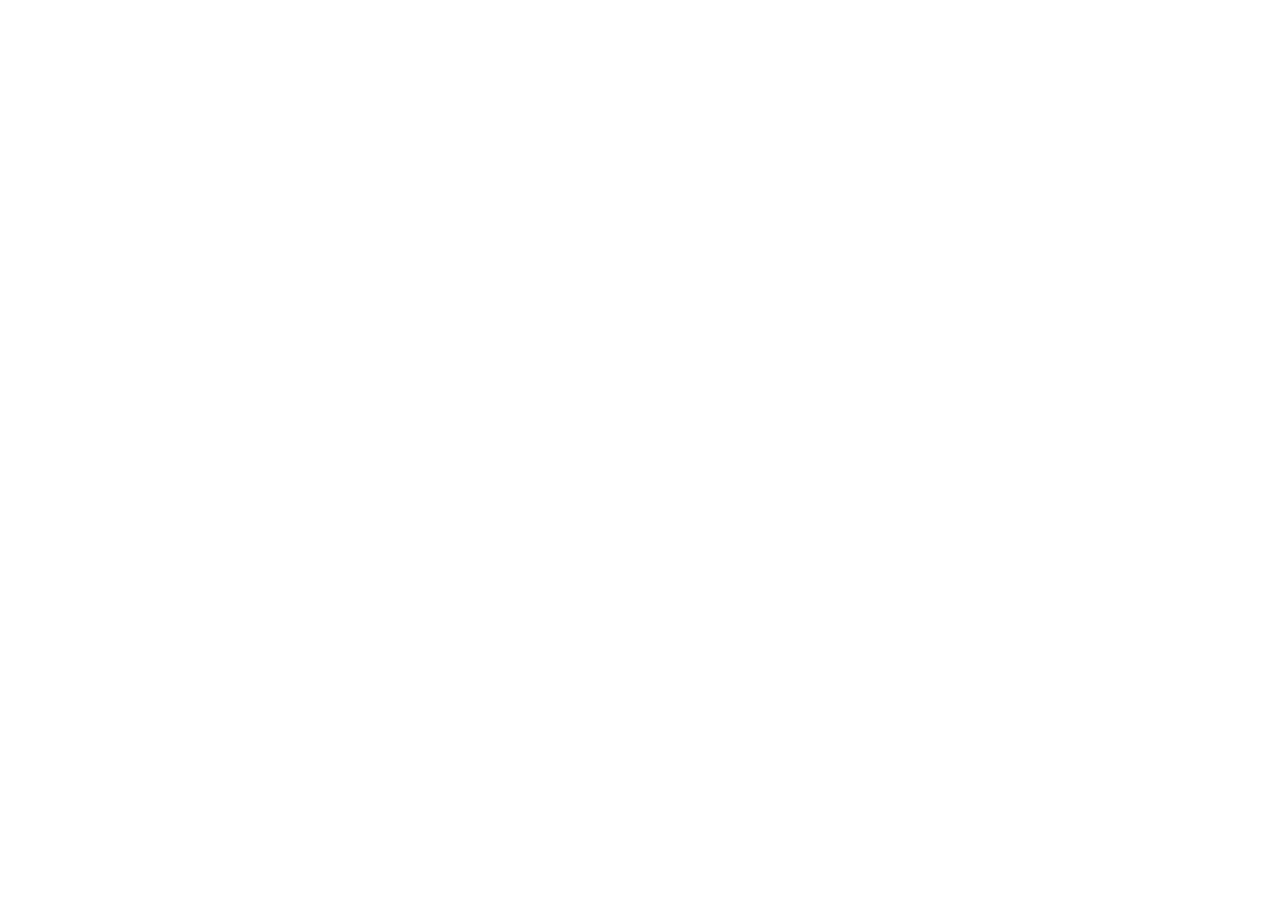
==== main.html @ 48586e5c "html-main" ====
<!DOCTYPE html>
<html lang="en">

<head>
   <meta charset="UTF-8">
   <meta name="viewport" content="width=device-width, initial-scale=1.0">
   <title>CRISI AI</title>
</head>

<body>

</body>

</html>
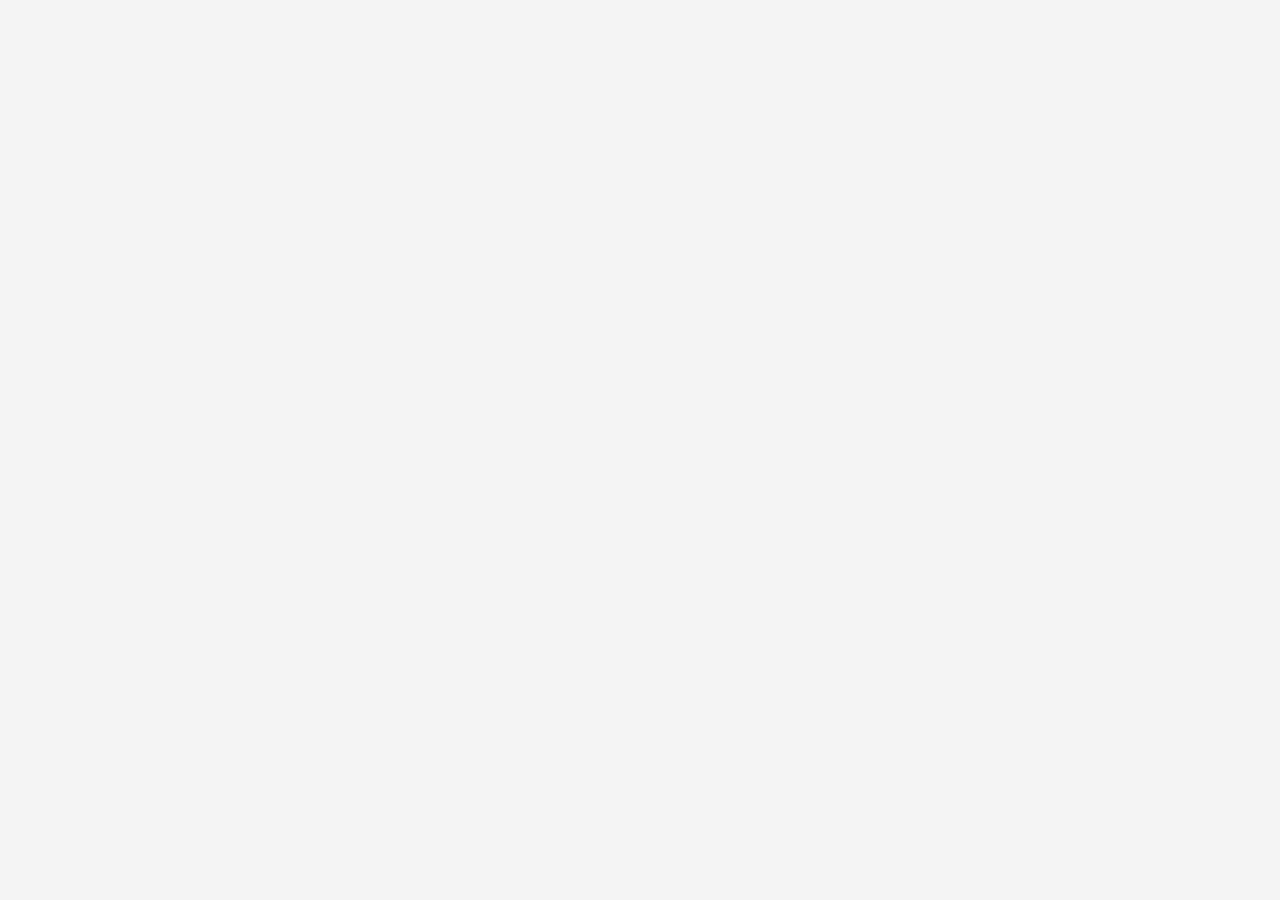
==== commit 12b2b5f3: "added the style and deleted brances" ====
--- a/main.html
+++ b/main.html
@@ -5,10 +5,14 @@
    <meta charset="UTF-8">
    <meta name="viewport" content="width=device-width, initial-scale=1.0">
    <title>CRISI AI</title>
+   <link rel="stylesheet" href="FRONTEND/style.css">
 </head>
 
 <body>
+   <p>
 
+
+   </p>
 </body>
 
 </html>
--- a/FRONTEND/style.css
+++ b/FRONTEND/style.css
@@ -0,0 +1,84 @@
+/* style.css - Basic Styling */
+
+/* Reset and Base Styles */
+* {
+  margin: 0;
+  padding: 0;
+  box-sizing: border-box;
+}
+
+body {
+  font-family: Arial, sans-serif;
+  line-height: 1.6;
+  color: #333;
+  background-color: #f4f4f4;
+}
+
+/* Container */
+.container {
+  max-width: 1200px;
+  margin: 0 auto;
+  padding: 20px;
+}
+
+/* Header Styles */
+header {
+  background-color: #2c3e50;
+  color: white;
+  padding: 20px;
+  text-align: center;
+}
+
+header h1 {
+  margin-bottom: 10px;
+}
+
+/* Navigation */
+nav ul {
+  list-style: none;
+  padding: 0;
+}
+
+nav ul li {
+  display: inline;
+  margin: 0 15px;
+}
+
+nav ul li a {
+  color: white;
+  text-decoration: none;
+}
+
+/* Main Content */
+main {
+  padding: 20px;
+  background-color: white;
+  margin: 20px 0;
+}
+
+/* Buttons */
+.btn {
+  display: inline-block;
+  padding: 10px 20px;
+  background-color: #3498db;
+  color: white;
+  text-decoration: none;
+  border-radius: 5px;
+  border: none;
+  cursor: pointer;
+}
+
+.btn:hover {
+  background-color: #2980b9;
+}
+
+/* Footer */
+footer {
+  background-color: #2c3e50;
+  color: white;
+  text-align: center;
+  padding: 15px;
+  position: fixed;
+  bottom: 0;
+  width: 100%;
+}
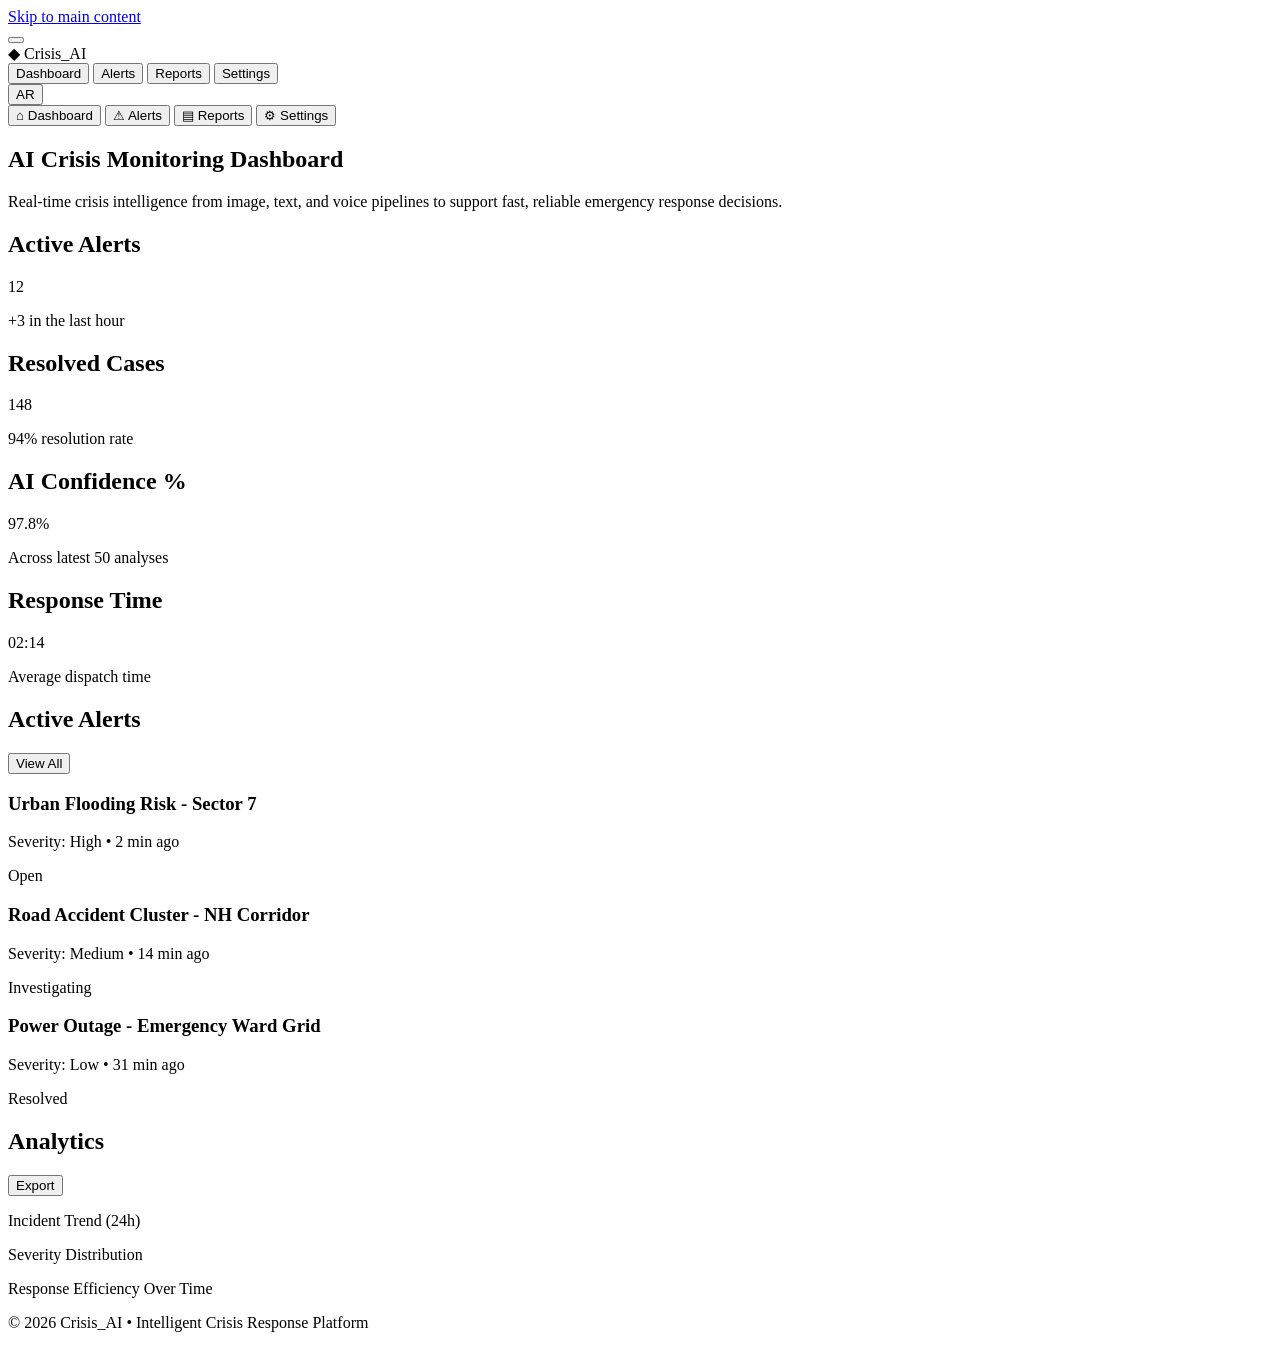
==== commit f09e927d: "added the ui and integrated the fronend with py but not working of initial stage need more improv. A" ====
--- a/main.html
+++ b/main.html
@@ -4,15 +4,287 @@
 <head>
    <meta charset="UTF-8">
    <meta name="viewport" content="width=device-width, initial-scale=1.0">
-   <title>CRISI AI</title>
-   <link rel="stylesheet" href="FRONTEND/style.css">
+   <title>Crisis_AI Dashboard</title>
+   <link rel="stylesheet" href="frontend/style.css">
+   <script src="frontend/api.js"></script>
 </head>
 
 <body>
-   <p>
-
-
-   </p>
+   <a class="skip-link" href="#main-content">Skip to main content</a>
+
+   <header class="top-nav glass-card" role="banner">
+      <button class="menu-toggle" id="menuToggle" aria-controls="sidebar" aria-expanded="false"
+         aria-label="Toggle navigation menu">
+         <span></span>
+         <span></span>
+         <span></span>
+      </button>
+
+      <div class="logo" aria-label="Crisis AI brand">
+         <span class="logo-mark" aria-hidden="true">◆</span>
+         <span class="logo-text">Crisis_AI</span>
+      </div>
+
+      <nav class="top-links" aria-label="Top navigation">
+         <button type="button" class="top-link active" data-target="main-content">Dashboard</button>
+         <button type="button" class="top-link" data-target="alerts-title">Alerts</button>
+         <button type="button" class="top-link" data-target="analytics-title">Reports</button>
+         <button type="button" class="top-link" data-target="settings-section">Settings</button>
+      </nav>
+
+      <button class="profile-btn" aria-label="User profile">AR</button>
+   </header>
+
+   <div class="layout">
+      <aside class="sidebar glass-card" id="sidebar" aria-label="Sidebar navigation">
+         <nav aria-label="Sidebar menu">
+            <button type="button" class="sidebar-item active" data-target="main-content">
+               <span class="icon" aria-hidden="true">⌂</span>
+               <span>Dashboard</span>
+            </button>
+            <button type="button" class="sidebar-item" data-target="alerts-title">
+               <span class="icon" aria-hidden="true">⚠</span>
+               <span>Alerts</span>
+            </button>
+            <button type="button" class="sidebar-item" data-target="analytics-title">
+               <span class="icon" aria-hidden="true">▤</span>
+               <span>Reports</span>
+            </button>
+            <button type="button" class="sidebar-item" data-target="settings-section">
+               <span class="icon" aria-hidden="true">⚙</span>
+               <span>Settings</span>
+            </button>
+         </nav>
+      </aside>
+
+      <main id="main-content" class="dashboard-main" tabindex="-1">
+         <section class="hero glass-card" aria-labelledby="hero-title">
+            <h1 id="hero-title">AI Crisis Monitoring Dashboard</h1>
+            <p>
+               Real-time crisis intelligence from image, text, and voice pipelines to support fast, reliable emergency
+               response decisions.
+            </p>
+         </section>
+
+         <section class="stats-grid" aria-label="Key metrics">
+            <article class="glass-card stat-card">
+               <h2>Active Alerts</h2>
+               <p class="stat-value danger">12</p>
+               <p class="stat-meta">+3 in the last hour</p>
+            </article>
+            <article class="glass-card stat-card">
+               <h2>Resolved Cases</h2>
+               <p class="stat-value success">148</p>
+               <p class="stat-meta">94% resolution rate</p>
+            </article>
+            <article class="glass-card stat-card">
+               <h2>AI Confidence %</h2>
+               <p class="stat-value">97.8%</p>
+               <p class="stat-meta">Across latest 50 analyses</p>
+            </article>
+            <article class="glass-card stat-card">
+               <h2>Response Time</h2>
+               <p class="stat-value">02:14</p>
+               <p class="stat-meta">Average dispatch time</p>
+            </article>
+         </section>
+
+         <section class="content-grid">
+            <section class="alerts-panel glass-card" aria-labelledby="alerts-title">
+               <div class="section-header">
+                  <h2 id="alerts-title">Active Alerts</h2>
+                  <button class="action-btn" type="button">View All</button>
+               </div>
+
+               <article class="alert-card high-severity">
+                  <div>
+                     <h3>Urban Flooding Risk - Sector 7</h3>
+                     <p class="alert-meta">Severity: <span class="danger">High</span> • 2 min ago</p>
+                  </div>
+                  <span class="alert-status open">Open</span>
+               </article>
+
+               <article class="alert-card">
+                  <div>
+                     <h3>Road Accident Cluster - NH Corridor</h3>
+                     <p class="alert-meta">Severity: <span class="warning">Medium</span> • 14 min ago</p>
+                  </div>
+                  <span class="alert-status investigating">Investigating</span>
+               </article>
+
+               <article class="alert-card">
+                  <div>
+                     <h3>Power Outage - Emergency Ward Grid</h3>
+                     <p class="alert-meta">Severity: <span class="success">Low</span> • 31 min ago</p>
+                  </div>
+                  <span class="alert-status resolved">Resolved</span>
+               </article>
+            </section>
+
+            <section class="analytics-panel glass-card" aria-labelledby="analytics-title">
+               <div class="section-header">
+                  <h2 id="analytics-title">Analytics</h2>
+                  <button class="action-btn" type="button">Export</button>
+               </div>
+
+               <div class="chart-grid" role="img"
+                  aria-label="Chart placeholders for incident trend and response efficiency">
+                  <div class="chart-placeholder">
+                     <p>Incident Trend (24h)</p>
+                  </div>
+                  <div class="chart-placeholder">
+                     <p>Severity Distribution</p>
+                  </div>
+                  <div class="chart-placeholder full-width">
+                     <p>Response Efficiency Over Time</p>
+                  </div>
+               </div>
+            </section>
+         </section>
+      </main>
+   </div>
+
+   <footer class="footer" id="settings-section">
+      <p>© 2026 Crisis_AI • Intelligent Crisis Response Platform</p>
+   </footer>
+
+   <script>
+      const menuToggle = document.getElementById("menuToggle");
+      const sidebar = document.getElementById("sidebar");
+      const navButtons = document.querySelectorAll("[data-target]");
+
+      function closeSidebar() {
+         sidebar.classList.remove("open");
+         menuToggle.setAttribute("aria-expanded", "false");
+         menuToggle.focus();
+      }
+
+      function openSidebar() {
+         sidebar.classList.add("open");
+         menuToggle.setAttribute("aria-expanded", "true");
+         const firstSidebarButton = sidebar.querySelector(".sidebar-item");
+         firstSidebarButton?.focus();
+      }
+
+      menuToggle.addEventListener("click", () => {
+         const isOpen = sidebar.classList.contains("open");
+         if (isOpen) {
+            closeSidebar();
+         } else {
+            openSidebar();
+         }
+      });
+
+      navButtons.forEach((button) => {
+         button.addEventListener("click", () => {
+            const targetId = button.getAttribute("data-target");
+            const target = document.getElementById(targetId);
+            target?.scrollIntoView({ behavior: "smooth", block: "start" });
+            if (window.matchMedia("(max-width: 820px)").matches) {
+               sidebar.classList.remove("open");
+               menuToggle.setAttribute("aria-expanded", "false");
+            }
+         });
+      });
+
+      document.addEventListener("keydown", (event) => {
+         if (event.key === "Escape" && sidebar.classList.contains("open")) {
+            closeSidebar();
+         }
+      });
+
+      document.addEventListener("click", (event) => {
+         if (
+            sidebar.classList.contains("open") &&
+            !sidebar.contains(event.target) &&
+            !menuToggle.contains(event.target)
+         ) {
+            closeSidebar();
+         }
+      });
+   </script>
+
+   <script>
+      /*
+       Crisis AI Frontend API Integration
+      */
+
+      window.addEventListener('DOMContentLoaded', () => {
+        const user = CrisisAI.Auth.getCurrentUser();
+        if (user) {
+          console.log('User logged in:', user.name);
+          const profileBtn = document.querySelector('.profile-btn');
+          if (profileBtn) {
+            profileBtn.textContent = user.name.substring(0, 2).toUpperCase();
+            profileBtn.title = user.name;
+          }
+        }
+      });
+
+      function handleLogin(email, password) {
+        CrisisAI.Auth.login(email, password)
+          .then(user => {
+            console.log('Login successful:', user);
+            alert('Logged in as ' + user.name);
+          })
+          .catch(error => {
+            alert('Login failed: ' + error.message);
+          });
+      }
+
+      function handleSignup(name, email, password, phone, emergencyContact) {
+        CrisisAI.Auth.signup(name, email, password, phone, emergencyContact)
+          .then(result => {
+            alert('Account created! Please log in.');
+          })
+          .catch(error => {
+            alert('Signup failed: ' + error.message);
+          });
+      }
+
+      function analyzeInput(text, imageFile, audioFile) {
+        if (!CrisisAI.Auth.isLoggedIn()) {
+          alert('Please log in first');
+          return;
+        }
+        CrisisAI.Analysis.analyze(text, imageFile, audioFile)
+          .then(result => {
+            alert('Analysis complete!');
+          })
+          .catch(error => {
+            alert('Analysis failed: ' + error.message);
+          });
+      }
+
+      function loadUserProfile() {
+        if (!CrisisAI.Auth.isLoggedIn()) {
+          alert('Please log in first');
+          return;
+        }
+        CrisisAI.User.getProfile()
+          .then(profile => {
+            alert('Profile loaded successfully');
+          })
+          .catch(error => {
+            alert('Failed to load profile: ' + error.message);
+          });
+      }
+
+      function loadAlerts() {
+        CrisisAI.Dashboard.getAlerts()
+          .then(data => {
+            console.log('Alerts:', data);
+          })
+          .catch(error => {
+            console.error('Failed to load alerts:', error.message);
+          });
+      }
+
+      function handleLogout() {
+        CrisisAI.Auth.logout();
+        alert('Logged out');
+      }
+   </script>
 </body>
 
-</html>+</html>
